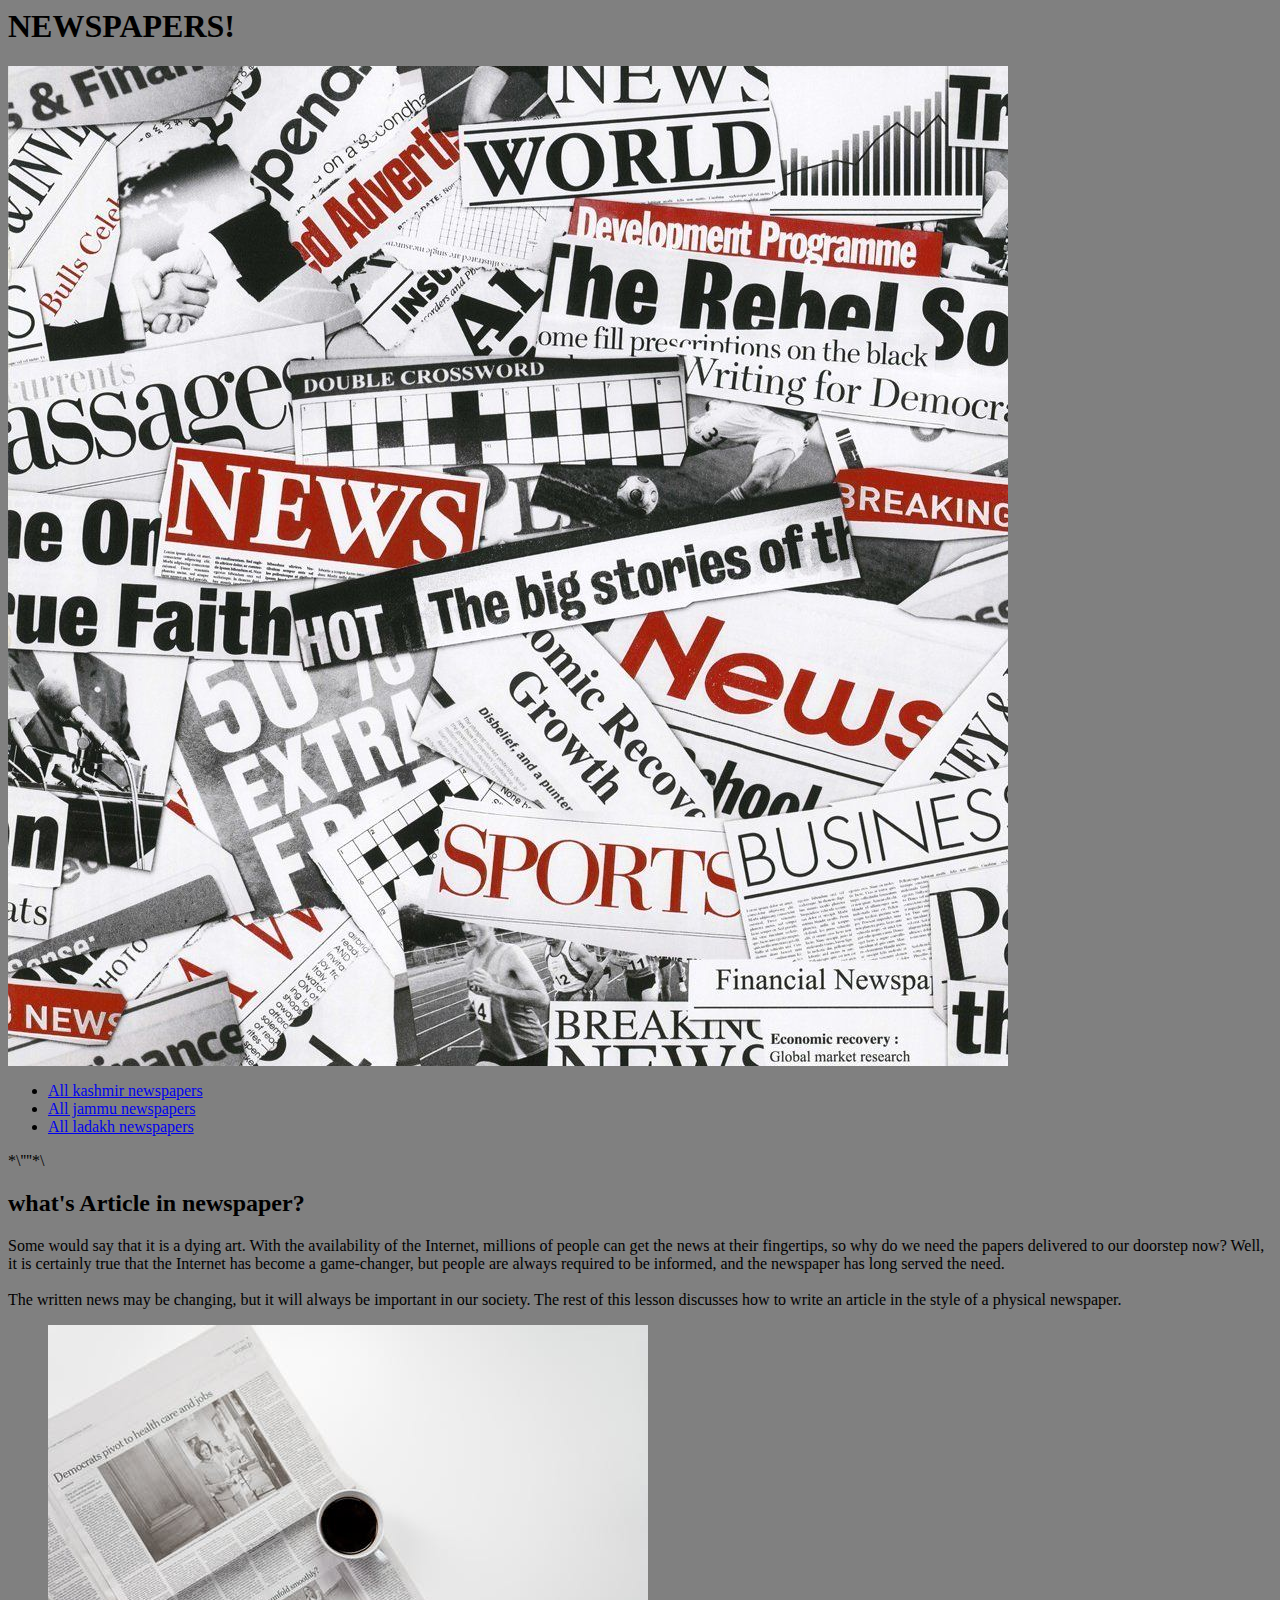
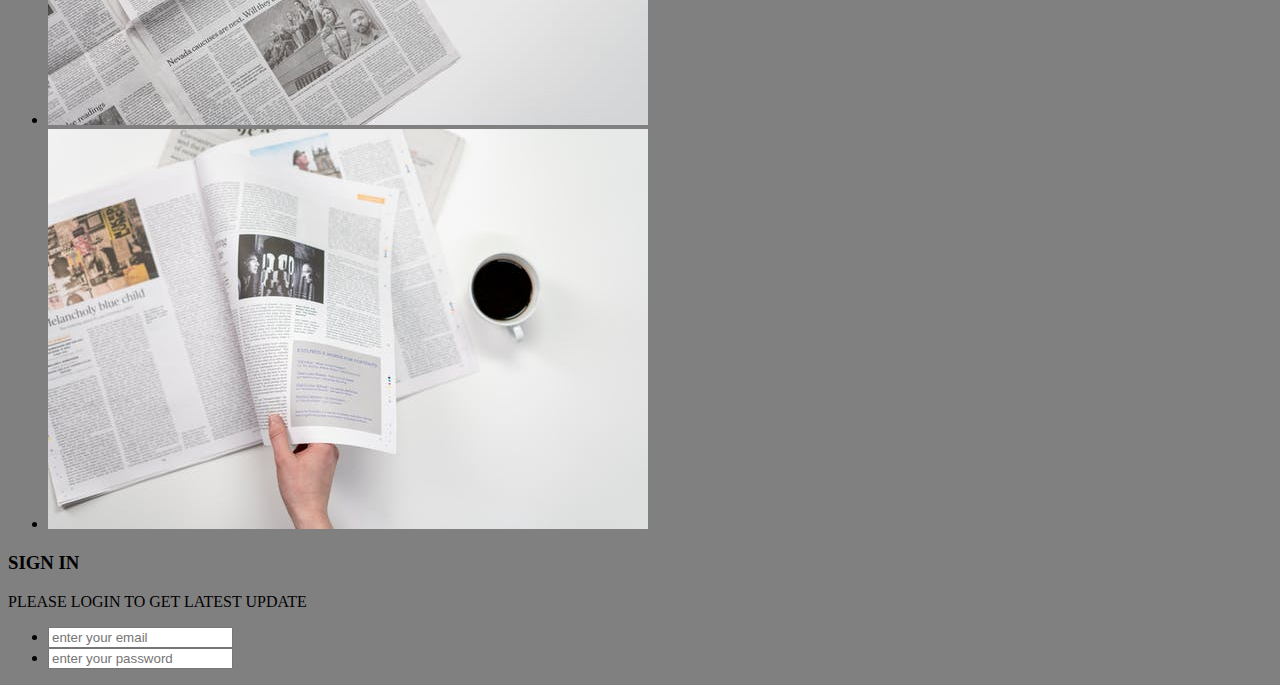
==== NEWSPAPER.html @ 782408c7 "arranged files" ====
<!DOCTYPE.html>
<HTML> 

<HEAD>
<link rel="stylesheet"type="text/css" href="NewsStyle.CSS">
<TITLE> READ NEWSPAPERS! </TITLE>
 </HEAD>

<body>
<HEADER>
<H1> NEWSPAPERS!</H1>
 </HEADER>
 <section class="image1">
 <img src="./images/news1.jpg">

</section>

<NAV  CLASS="DIFF NEWSPAPERS">
<UL>
<LI><a href=" All kashmir newspapers"  class="kashmir">  All kashmir newspapers</a></li>
<LI><a href="All jammu newspapers" class="jamuu"> All jammu newspapers</a></li>
<LI><a href="All ladakh newspapers" class="ladakh">All ladakh newspapers</a></li></ul>
</nav>
*\''''*\
<main>
<article>
<h2> what's  Article in newspaper?</h2>
<p> Some would say that it is a dying art. With the availability of the Internet, millions of people can get the news at their fingertips, so why do we need the papers delivered to our doorstep now? Well, it is certainly true that the Internet has become a game-changer, but people are always required to be informed, and the newspaper has long served the need.<br>

<br>The written news may be changing, but it will always be important in our society. The rest of this lesson discusses how to write an article in the style of a physical newspaper.  </p>
 </article>
 <ul class="image97">
 <li><img src="./images/news9.jpeg"></li>
  <li><img src="./images/news7.jpeg"></li>
  </main>
<section  class="login"> 
<h3> SIGN IN  </h3>
<P> PLEASE LOGIN TO GET  LATEST UPDATE </P>
 </section>
 <FORM>  
 <ul>
 <li><INPUT TYPE="EMAIL" NAME="EMAIL" placeholder="enter your email" required></li>
<li>  <INPUT TYPE="password" NAME="password" placeholder="enter your password" required></li></ul>
 </FORM>
 <footer> 
<p class="copyright> copyright 2022 newspaper"></p>
 </footer>
</body>










</HTML>
---- NewsStyle.CSS ----
body{
	
	background:grey;
}
header{
}
}
	.image1{
		position:relative;
	left:100px;}
	
	.image1 img{
	max-width:100%;
	}
	.image97  img{
		
		max-width:100%;
	}

h1{
	color:black;
}
p{
	color:black;
}
.welcome{
	
	position:absolute;
	left:100px;
	top:100px;
}
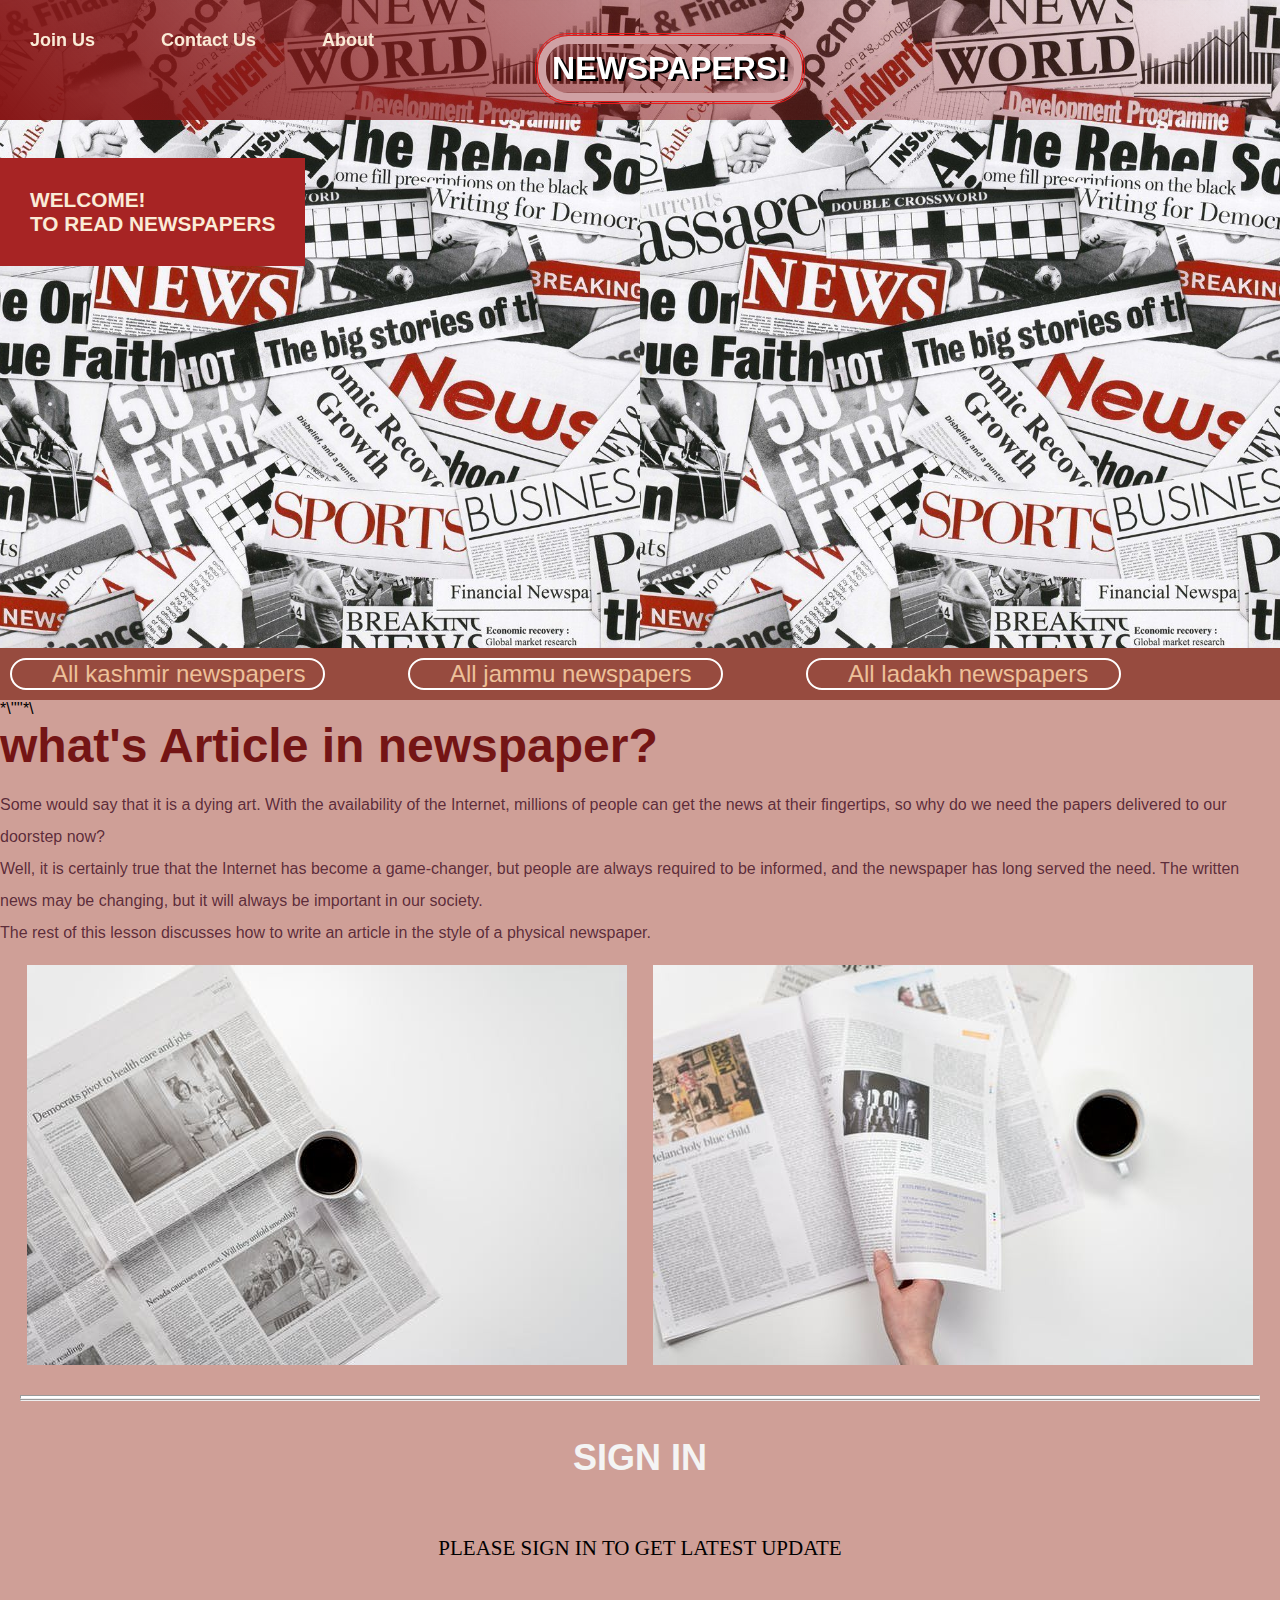
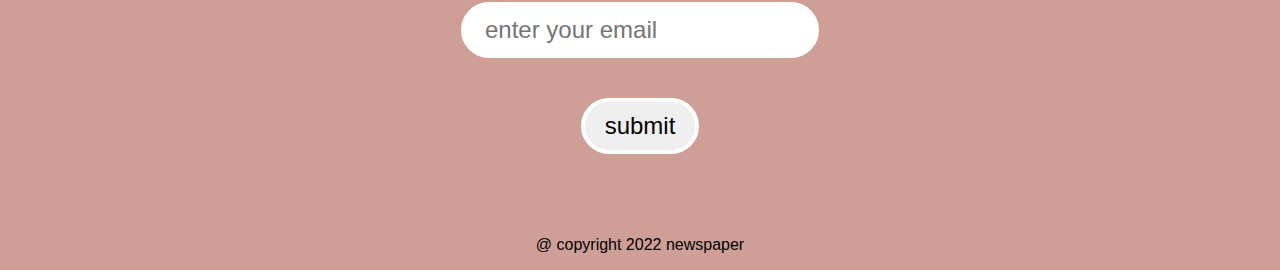
==== commit 30ee8d37: "Added js file and new style" ====
--- a/NEWSPAPER.html
+++ b/NEWSPAPER.html
@@ -2,48 +2,71 @@
 <HTML> 
 
 <HEAD>
-<link rel="stylesheet"type="text/css" href="NewsStyle.CSS">
+
+<link rel="stylesheet"type="text/css" href="./NewsStyle.CSS">
 <TITLE> READ NEWSPAPERS! </TITLE>
+<script src='./newsscript.js'> </script>
  </HEAD>
 
 <body>
 <HEADER>
+<div class="Top-nav">
+
+<a href="Join Us"  class="joinus">Join Us</a>
+<a href="Contact Us" class="contactus">Contact Us</a>
+<a href="About" class="about">About</a>
+
+</div>
 <H1> NEWSPAPERS!</H1>
+
  </HEADER>
  <section class="image1">
- <img src="./images/news1.jpg">
+ <div class='container'>
+ <img class="child1" src="./images/news1.jpg">
+  <img class='child2'src="./images/news1.jpg">
+  </div>
+ 
+<h2 class="welcome"> <span>WELCOME!<br> TO READ NEWSPAPERS</span> </h2>
 
 </section>
 
 <NAV  CLASS="DIFF NEWSPAPERS">
 <UL>
+<div  class='list-parent'>
 <LI><a href=" All kashmir newspapers"  class="kashmir">  All kashmir newspapers</a></li>
 <LI><a href="All jammu newspapers" class="jamuu"> All jammu newspapers</a></li>
-<LI><a href="All ladakh newspapers" class="ladakh">All ladakh newspapers</a></li></ul>
+<LI><a href="All ladakh newspapers" class="ladakh">All ladakh newspapers</a></li>
+</div>
+</ul>
 </nav>
 *\''''*\
 <main>
 <article>
 <h2> what's  Article in newspaper?</h2>
-<p> Some would say that it is a dying art. With the availability of the Internet, millions of people can get the news at their fingertips, so why do we need the papers delivered to our doorstep now? Well, it is certainly true that the Internet has become a game-changer, but people are always required to be informed, and the newspaper has long served the need.<br>
-
-<br>The written news may be changing, but it will always be important in our society. The rest of this lesson discusses how to write an article in the style of a physical newspaper.  </p>
+<p> Some would say that it is a dying art. With the availability of the Internet, millions of people can get the news at their fingertips, so why do we need the papers delivered to our doorstep now?<br>
+ Well, it is certainly true that the Internet has become a game-changer, but people are always required to be informed, and the newspaper has long served the need.
+The written news may be changing, but it will always be important in our society.<br> The rest of this lesson discusses how to write an article in the style of a physical newspaper.  </p>
  </article>
- <ul class="image97">
- <li><img src="./images/news9.jpeg"></li>
-  <li><img src="./images/news7.jpeg"></li>
+ <div class="parent">
+ <img class="child3" src="./images/news9.jpeg">
+  <img class="child4" src="./images/news7.jpeg"></div>
   </main>
 <section  class="login"> 
-<h3> SIGN IN  </h3>
-<P> PLEASE LOGIN TO GET  LATEST UPDATE </P>
+<hr class='hr1'/>
+<hr/>
+
+ <FORM>  
+ <h3> SIGN IN  </h3>
+<P> PLEASE SIGN IN TO GET  LATEST UPDATE </P>
+ <INPUT id='emailid' TYPE="EMAIL" NAME="EMAIL" placeholder="enter your email" value='' required >
+ <button TYPE="submit" NAME="submit" placeholder="submit" onclick="submitFun()" >submit</button>
+ </FORM>
  </section>
- <FORM>  
- <ul>
- <li><INPUT TYPE="EMAIL" NAME="EMAIL" placeholder="enter your email" required></li>
-<li>  <INPUT TYPE="password" NAME="password" placeholder="enter your password" required></li></ul>
- </FORM>
+
  <footer> 
-<p class="copyright> copyright 2022 newspaper"></p>
+ <div class='footerparent'>
+<p class="copyright"> @ copyright 2022 newspaper</p>
+</div>
  </footer>
 </body>
 
--- a/NewsStyle.CSS
+++ b/NewsStyle.CSS
@@ -1,8 +1,64 @@
+body,ul,li,h1,h2,a{
+margin:0px;
+padding:0px;
+font-family:arial;
+
+}
+
+
+
+
+header h1{
+	    outline: double;
+    text-shadow: 3px 2px black;
+    outline-color: #e91919;
+    color: white;
+    border: 8px solid #cfa1a4;
+    padding: 6px;
+    display: inline-grid;
+    border-radius: 30px;
+	margin-top: -15px;
+    margin-bottom: -11px !important;
+}
+
+
+.image1 img{
+		max-width: 50.6% !important;
+	}
+	.image1 img:hover{
+		
+		
+		
+	}
+.container{
+	    display: flex;
+    justify-content: center;
+    flex-direction: row;
+	position:relative;
+	overflow: hidden;
+}
+.footerparent{
+	    display: flex;
+    justify-content: center;
+	    background: #cf9f97
+}
+
+
 body{
 	
-	background:grey;
+	background: #cf9f97;
+	user-select: none;
 }
 header{
+	    background: linear-gradient(45deg, #871717, transparent);
+	padding:30px;
+	text-align:center;
+	position:fixed;
+	width:100%;
+	z-index:1;
+	    top: 0px;
+    left: 0px;
+}
 }
 }
 	.image1{
@@ -16,6 +72,10 @@
 		
 		max-width:100%;
 	}
+	.child3:hover,.child4:hover{
+		position:relative;
+		top:-4px;
+	}
 
 h1{
 	color:black;
@@ -24,8 +84,193 @@
 	color:black;
 }
 .welcome{
-	
-	position:absolute;
-	left:100px;
-	top:100px;
+	padding:30px;
+	color:antiquewhite;
+	background-color:#a72424;
+	
+
+	font-size:30px;
+
+	font-size:1.3em;
+	    float: left;
+    position: absolute;
+    left: 0px;
+    top: 158px;
+    z-index: 1000;
+}
+.radiobutton{
+    background: deepskyblue;
+    height: 11px;
+    width: 11px;
+    border: 4px solid greenyellow;
+    border-align: revert;
+    border-radius: 10px;
+	cursor: pointer;
+}
+nav{
+	
+	background-color:#974b3f;
+	padding:10px;
+	position:sticky;
+	top:115px;
+	
+}
+
+nav li{
+	
+display:inline-block;
+	width:25%;
+	font-size:24px;
+}
+nav li a.kashmir{
+	
+	text-decoration:none;
+	color:#edc099;
+	display:flex  ;
+	justify-content:normal;
+}
+nav li a.jamuu{
+	
+	
+	text-decoration:none;
+	color:#edc099;
+	display:flex ;
+	justify-content:normal;
+}
+
+nav li a.ladakh{
+	text-decoration:none;
+	color:#edc099;
+	display:flex ;
+	justify-content:normal;
+	
+}
+.list-parent{
+	    display: flex;
+    gap: 83px;
+	
+}
+
+article h2{
+	color:#741515;;
+	font-size:48px;
+	
+}
+article p{
+	
+	line-height:2em;
+	color:#5a2a38f7;
+}
+.image97 img{
+	max-width: 200.6% !important;
+	
+
+	}
+	.login{
+		
+		    background: #cf9f97
+		text-align:center;
+		padding:30px 20px;
+	color:#f4f4f4;}
+.login h3{
+	font-size:36px;
+	    align-self: center;
+}
+.login p{    align-self: center;
+    align-self: center;
+    font-family: fangsong;
+    font-size: 21px;}
+.Top-nav{
+	      margin-left: 0px;
+    max-width: 94%;
+    gap: 66px;
+    display: flex;
+    justify-content: flex-start;
+    flex-direction: row;
+}
+.Top-nav a{
+	    color: antiquewhite;
+    text-decoration: none;
+    font-size: 18px;
+    font-weight: bold;
+	
+}
+.Top-nav a:hover{
+	text-decoration:underline;
+	color:#ed083d;
+	padding-right:3px;
+}
+.parent {
+	display: flex;
+    justify-content: space-evenly;
+    flex-direction: inherit;
+	position:relative
+	 gap: 83px;
+	 
+}
+nav li a{
+	    text-decoration: none;
+    color: #edc099;
+    display: flex;
+    justify-content: normal;
+    border-radius: 17px;
+    border: 2px solid white;
+        padding-left: 40px;
+    padding-right: 2px;
+}
+nav li a:hover{
+	text-decoration:underline;
+}
+.login hr{
+	margin:0px;
+}
+.login .hr1{
+	    min-height: 2px;
+    background: white;
+}
+form{
+	       display: flex;
+    justify-content: center;
+    flex-direction: column;
+	    background: #cf9f97;
+}
+form input{
+	    align-self: center;
+	margin:20px 0;
+	padding:10px 20px;
+	font-size:24px;
+	border-radius:28px;
+	border:4px solid white;
+	max-width: 89%;
+	outline:none;
+	
+}
+form input:valid{
+	    border:4px solid green;
+	
+}
+
+form button{
+	    align-self: center;
+	margin:20px 0;
+	padding:10px 20px;
+	font-size:24px;
+	border-radius:28px;
+	border:4px solid white;
+	max-width: 89%;
+	outline:none
+}
+form input:focus{
+	border:4px dashed black;
+	
+}
+form button:focus{
+	border:4px dashed black;
+	
+}
+footerparent p::first-letter{
+	font-size:1.5em;
+	
+	
+	
 }